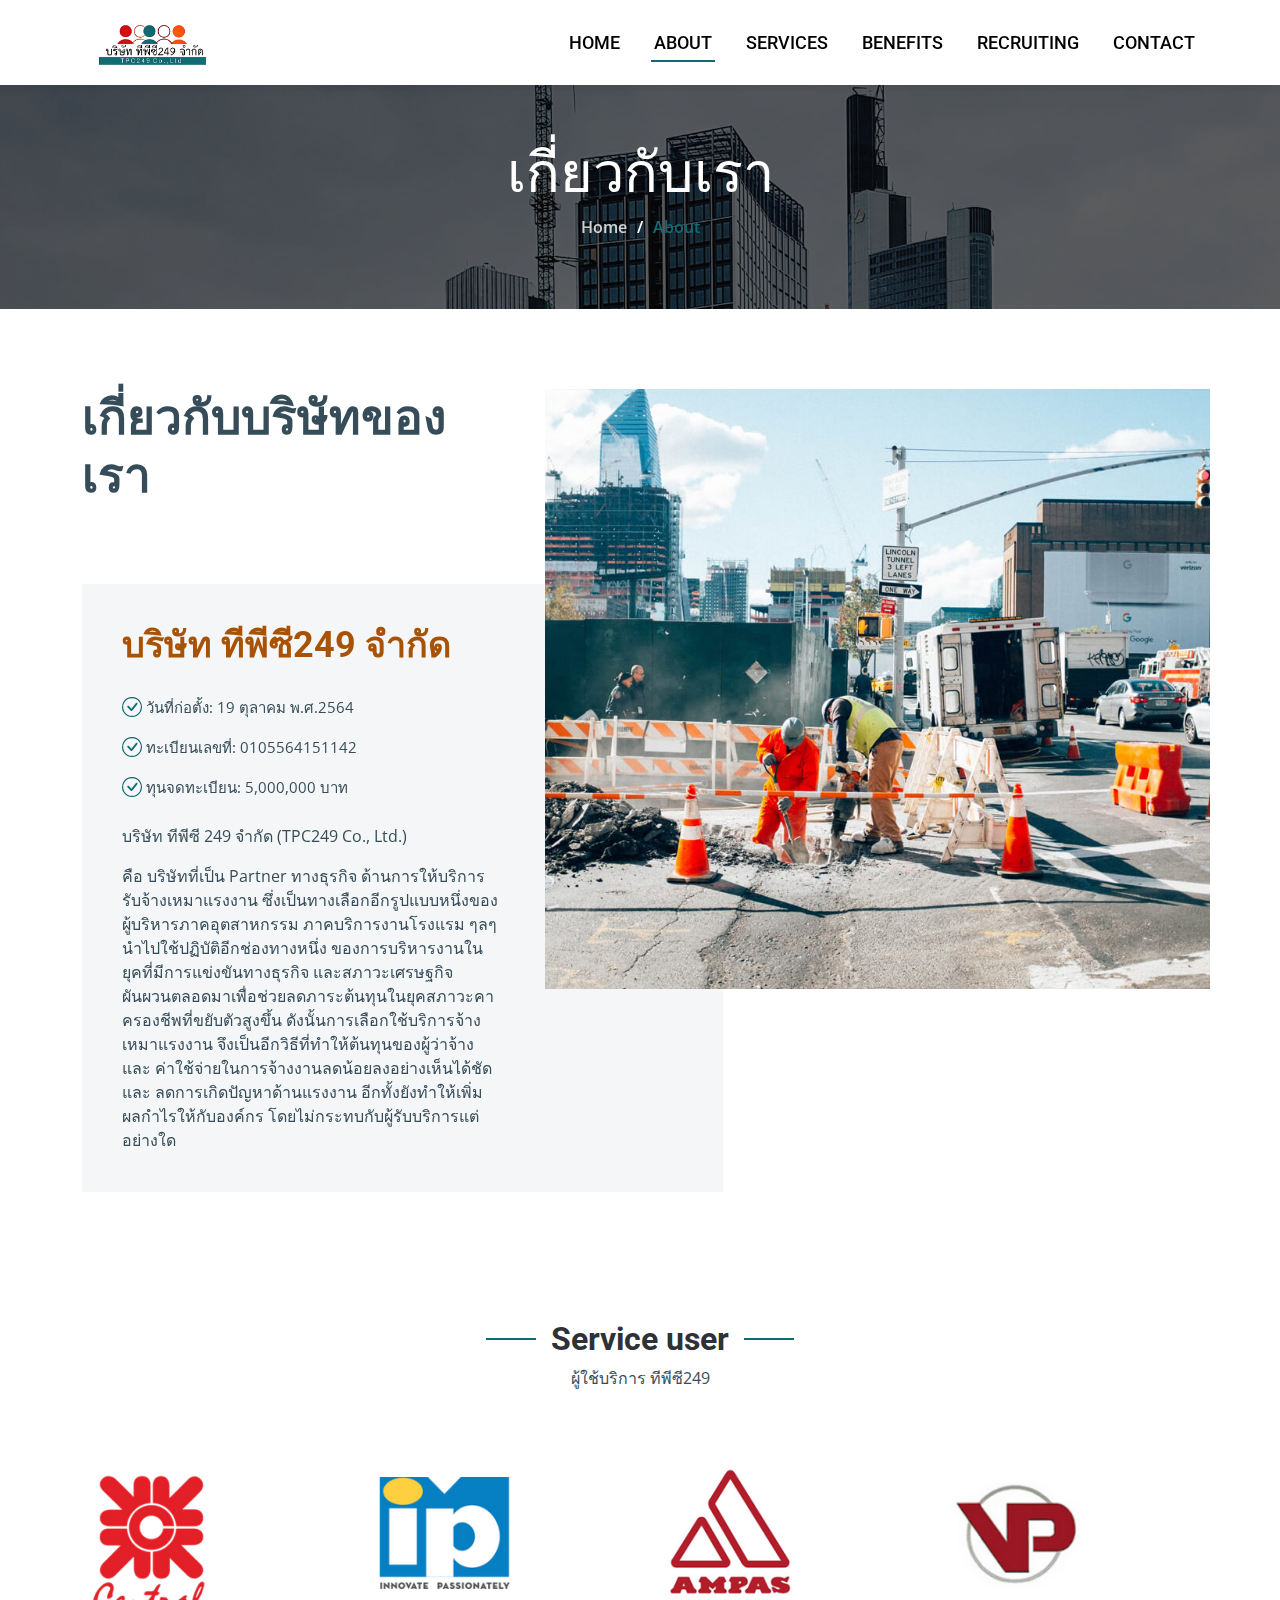
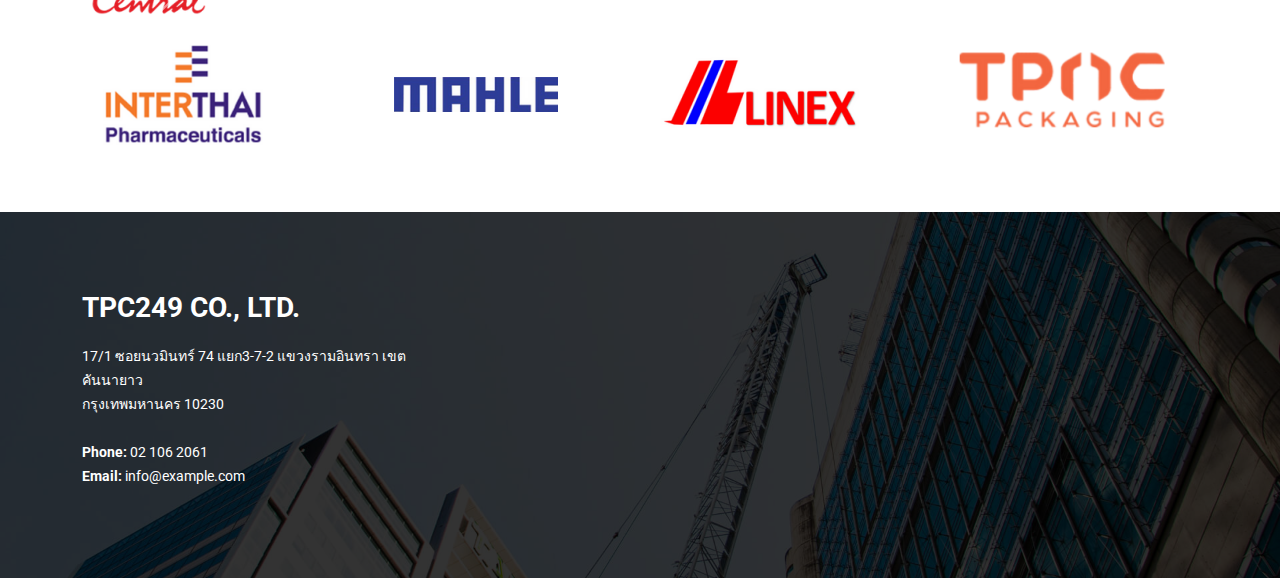
==== about.html @ 95cadef3 "frist commit" ====
<!DOCTYPE html>
<html lang="en">

<head>
  <meta charset="utf-8">
  <meta content="width=device-width, initial-scale=1.0" name="viewport">

  <title>UTPC249 Co., Ltd. - About</title>
  <meta content="" name="description">
  <meta content="" name="keywords">

  <!-- Favicons -->
  <link href="assets/img/favicon.png" rel="icon">
  <link href="assets/img/apple-touch-icon.png" rel="apple-touch-icon">

  <!-- Google Fonts -->
  <link rel="preconnect" href="https://fonts.googleapis.com">
  <link rel="preconnect" href="https://fonts.gstatic.com" crossorigin>
  <link
    href="https://fonts.googleapis.com/css2?family=Open+Sans:ital,wght@0,300;0,400;0,500;0,600;0,700;1,300;1,400;1,600;1,700&family=Roboto:ital,wght@0,300;0,400;0,500;0,600;0,700;1,300;1,400;1,500;1,600;1,700&family=Work+Sans:ital,wght@0,300;0,400;0,500;0,600;0,700;1,300;1,400;1,500;1,600;1,700&display=swap"
    rel="stylesheet">

  <!-- Vendor CSS Files -->
  <link href="assets/vendor/bootstrap/css/bootstrap.min.css" rel="stylesheet">
  <link href="assets/vendor/bootstrap-icons/bootstrap-icons.css" rel="stylesheet">
  <link href="assets/vendor/fontawesome-free/css/all.min.css" rel="stylesheet">
  <link href="assets/vendor/aos/aos.css" rel="stylesheet">
  <link href="assets/vendor/glightbox/css/glightbox.min.css" rel="stylesheet">
  <link href="assets/vendor/swiper/swiper-bundle.min.css" rel="stylesheet">

  <!--CSS File-->
  <link href="assets/css/main.css" rel="stylesheet">


</head>

<body>

  <!-- ======= Header ======= -->
  <header id="header" class="header d-flex align-items-center">
    <div class="container-fluid container-xl d-flex align-items-center justify-content-between">

      <a href="index.html" class="logo d-flex align-items-center">
        <!-- เปลี่ยนรูปโลโก้ของ Navbar ตามด้านล่างนี้ -->
        <img src="assets/img/logo.png" alt="">
      </a>

      <i class="mobile-nav-toggle mobile-nav-show bi bi-list"></i>
      <i class="mobile-nav-toggle mobile-nav-hide d-none bi bi-x"></i>
      <nav id="navbar" class="navbar">
        <ul>
          <li><a href="index.html">Home</a></li>
          <li><a href="about.html" class="active">About</a></li>
          <li><a href="services.html">Services</a></li>
          <li><a href="projects.html">Benefits</a></li>
          <li><a href="blog.html">Recruiting</a></li>
          <li><a href="contact.html">Contact</a></li>
        </ul>
      </nav><!-- .navbar -->

    </div>
  </header><!-- End Header -->

  <main id="main">

    <!-- ======= Breadcrumbs ======= -->
    <div class="breadcrumbs d-flex align-items-center" style="background-image: url('assets/img/breadcrumbs-bg.jpg');">
      <div class="container position-relative d-flex flex-column align-items-center" data-aos="fade">

        <h2>เกี่ยวกับเรา</h2>
        <ol>
          <li><a href="index.html">Home</a></li>
          <li>About</li>
        </ol>

      </div>
    </div><!-- End Breadcrumbs -->

    <!-- ======= About Section ======= -->
    <section id="about" class="about">
      <div class="container" data-aos="fade-up">

        <div class="row position-relative">

          <div class="col-lg-7 about-img" style="background-image: url(assets/img/about.jpg);"></div>

          <div class="col-lg-7">
            <h2 >เกี่ยวกับบริษัทของเรา</h2>
            <div class="our-story">
              <h3 style="color:rgb(167, 82, 4);">บริษัท ทีพีซี249 จำกัด</h3>
             
              <ul>
                <li><i class="bi bi-check-circle"></i> <span>วันที่ก่อตั้ง: 19 ตุลาคม พ.ศ.2564</span></li>
                <li><i class="bi bi-check-circle"></i> <span>ทะเบียนเลขที่: 0105564151142</span></li>
                <li><i class="bi bi-check-circle"></i> <span>ทุนจดทะเบียน: 5,000,000 บาท</span></li>
              </ul>
              <p>บริษัท ทีพีซี 249 จำกัด (TPC249 Co., Ltd.)</p>
              <p>คือ บริษัทที่เป็น Partner ทางธุรกิจ ด้านการให้บริการรับจ้างเหมาแรงงาน ซึ่งเป็นทางเลือกอีกรูปแบบหนึ่งของผู้บริหารภาคอุตสาหกรรม ภาคบริการงานโรงแรม ๆลๆ
                นำไปใช้ปฏิบัติอีกช่องทางหนึ่ง ของการบริหารงานในยุคที่มีการแข่งขันทางธุรกิจ และสภาวะเศรษฐกิจผันผวนตลอดมาเพื่อช่วยลดภาระต้นทุนในยุคสภาวะคาครองชีพที่ขยับตัวสูงขึ้น
                ดังนั้นการเลือกใช้บริการจ้างเหมาแรงงาน จึงเป็นอีกวิธีที่ทำให้ต้นทุนของผู้ว่าจ้างและ ค่าใช้จ่ายในการจ้างงานลดน้อยลงอย่างเห็นได้ชัดและ ลดการเกิดปัญหาด้านแรงงาน
                 อีกทั้งยังทำให้เพิ่มผลกำไรให้กับองค์กร โดยไม่กระทบกับผู้รับบริการแต่อย่างใด
              </p>
            </div>
          </div>

        </div>

      </div>
    </section>
    <!-- End About Section -->

    <section id="clients" class="py-5">
      <div class="container">
        <div class="section-header">
          <h2>Service user</h2>
          <p>ผู้ใช้บริการ ทีพีซี249</p>
        </div>
        <div id="clients-carousel" class="carousel slide" data-bs-ride="carousel">
          <div class="carousel-inner">
            <div class="carousel-item active">
              <div class="row row-cols-2 row-cols-md-4">
                <div class="col">
                  <img src="assets/img/client1.png" alt="Client 1" class="img-fluid">
                </div>
                <div class="col">
                  <img src="assets/img/client2.png" alt="Client 2" class="img-fluid">
                </div>
                <div class="col">
                  <img src="assets/img/client3.png" alt="Client 3" class="img-fluid">
                </div>
                <div class="col">
                  <img src="assets/img/client4.png" alt="Client 4" class="img-fluid">
                </div>
                <div class="col">
                  <img src="assets/img/client5.png" alt="Client 5" class="img-fluid">
                </div>
                <div class="col">
                  <img src="assets/img/client6.png" alt="Client 6" class="img-fluid">
                </div>
                <div class="col">
                  <img src="assets/img/client7.png" alt="Client 7" class="img-fluid">
                </div>
                <div class="col">
                  <img src="assets/img/client8.png" alt="Client 8" class="img-fluid">
                </div>
              </div>
            </div>
          </div>
          <a class="carousel-control-prev" href="#clients-carousel" role="button" data-bs-slide="prev">
            <span class="carousel-control-prev-icon" aria-hidden="true"></span>
            <span class="visually-hidden">Previous</span>
          </a>
          <a class="carousel-control-next" href="#clients-carousel" role="button" data-bs-slide="next">
            <span class="carousel-control-next-icon" aria-hidden="true"></span>
            <span class="visually-hidden">Next</span>
          </a>
        </div>
      </div>
    </section>

  </main><!-- End #main -->

  <!-- ======= Footer ======= -->
  <footer id="footer" class="footer">

    <div class="footer-content position-relative">
      <div class="container">
        <div class="row">

          <div class="col-lg-4 col-md-6">
            <div class="footer-info">
              <h3>TPC249 Co., Ltd.</h3>
              <p>
                17/1 ซอยนวมินทร์ 74 แยก3-7-2 แขวงรามอินทรา เขตคันนายาว  <br>
                กรุงเทพมหานคร 10230<br><br>
                <strong>Phone:</strong> 02 106 2061<br>
                <strong>Email:</strong> info@example.com<br>
              </p>
            </div>
          </div><!-- End footer info column-->

        </div>
      </div>
    </div>


  </footer>
  <!-- End Footer -->

  <a href="#" class="scroll-top d-flex align-items-center justify-content-center"><i
      class="bi bi-arrow-up-short"></i></a>

  <div id="preloader"></div>

  <!-- Vendor JS Files -->
  <script src="assets/vendor/bootstrap/js/bootstrap.bundle.min.js"></script>
  <script src="assets/vendor/aos/aos.js"></script>
  <script src="assets/vendor/glightbox/js/glightbox.min.js"></script>
  <script src="assets/vendor/isotope-layout/isotope.pkgd.min.js"></script>
  <script src="assets/vendor/swiper/swiper-bundle.min.js"></script>
  <script src="assets/vendor/purecounter/purecounter_vanilla.js"></script>
  <script src="assets/vendor/php-email-form/validate.js"></script>

  <!-- Template Main JS File -->
  <script src="assets/js/main.js"></script>

</body>

</html>
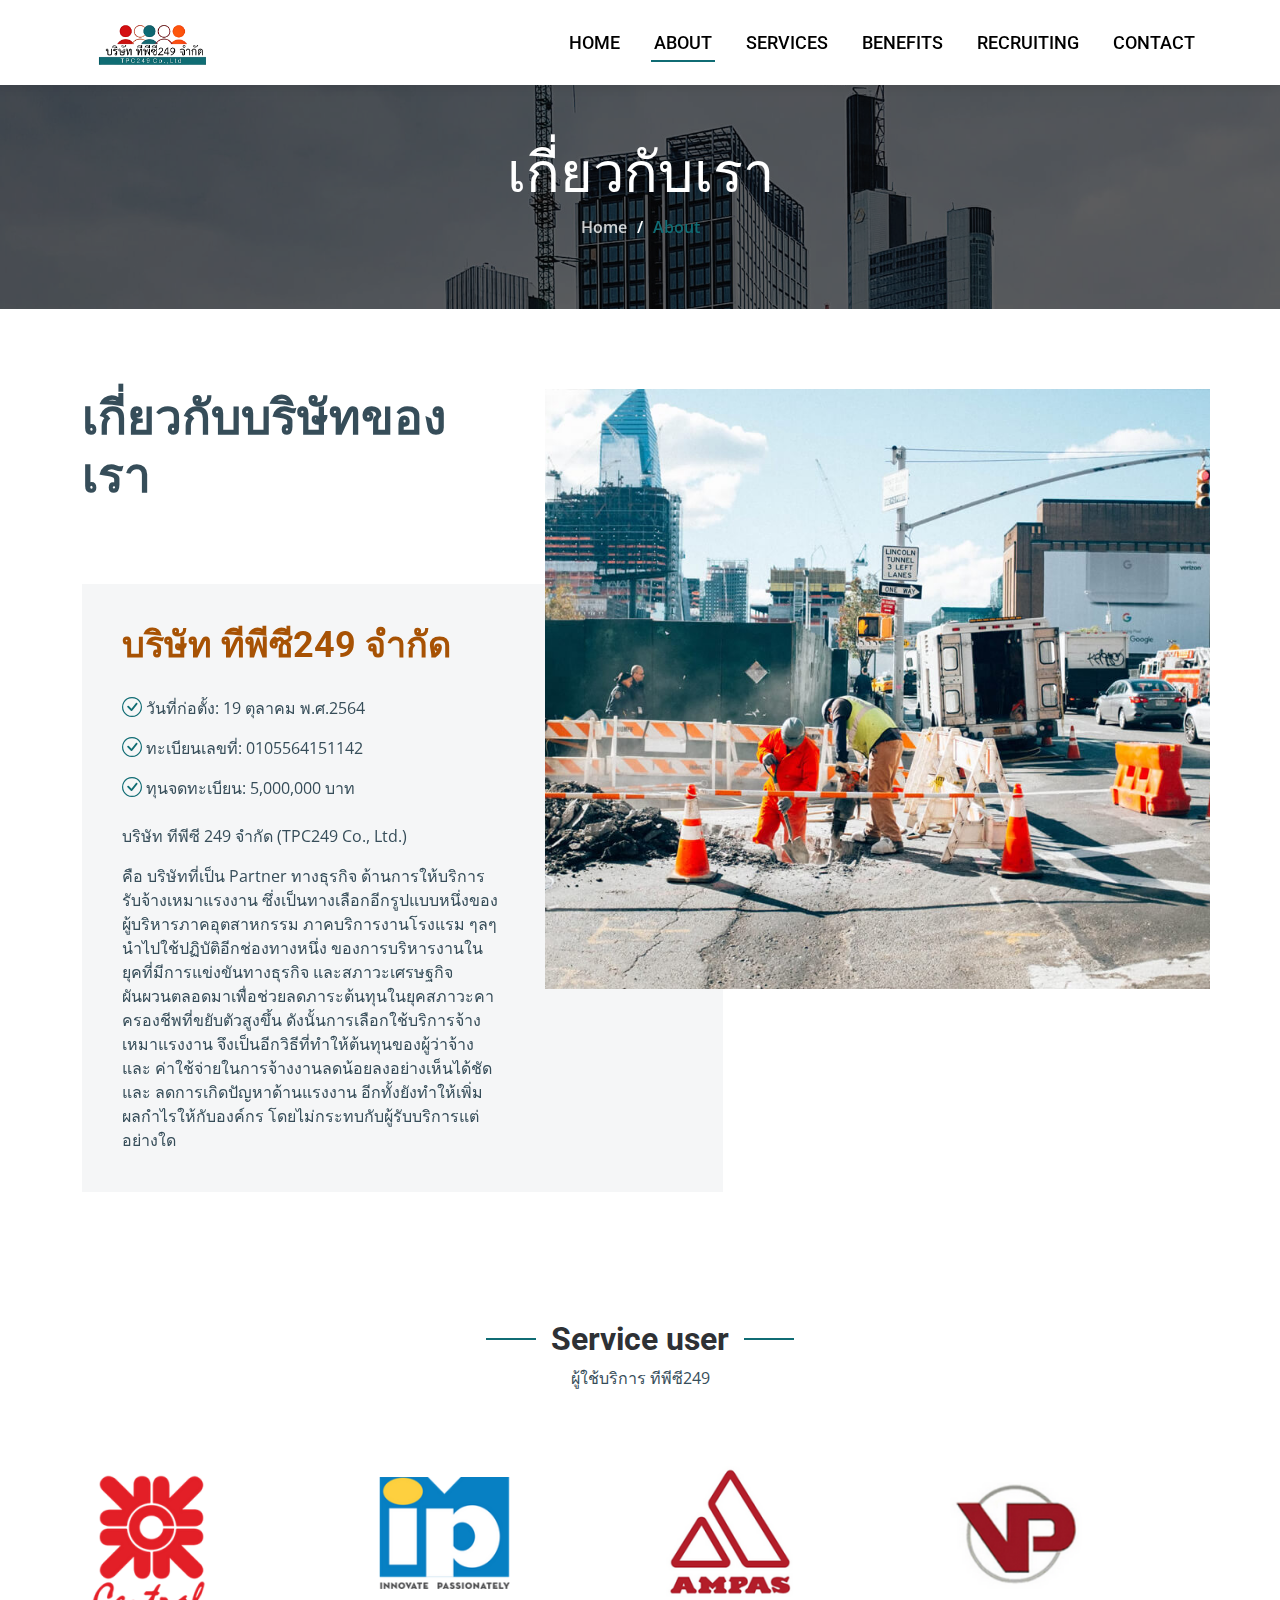
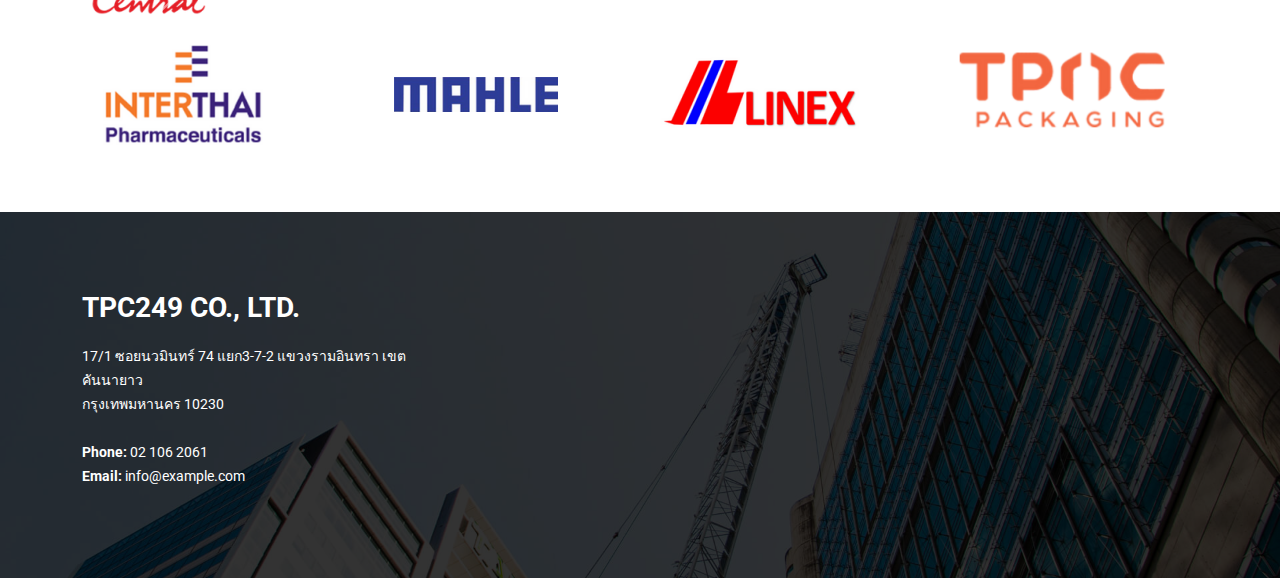
==== commit 1d9746d2: "Update fonts" ====
--- a/about.html
+++ b/about.html
@@ -90,12 +90,12 @@
               <h3 style="color:rgb(167, 82, 4);">บริษัท ทีพีซี249 จำกัด</h3>
              
               <ul>
-                <li><i class="bi bi-check-circle"></i> <span>วันที่ก่อตั้ง: 19 ตุลาคม พ.ศ.2564</span></li>
-                <li><i class="bi bi-check-circle"></i> <span>ทะเบียนเลขที่: 0105564151142</span></li>
-                <li><i class="bi bi-check-circle"></i> <span>ทุนจดทะเบียน: 5,000,000 บาท</span></li>
+                <li><i class="bi bi-check-circle"></i> <span style="font-size: 16px;">วันที่ก่อตั้ง: 19 ตุลาคม พ.ศ.2564</span></li>
+                <li><i class="bi bi-check-circle"></i> <span style="font-size: 16px;">ทะเบียนเลขที่: 0105564151142</span></li>
+                <li><i class="bi bi-check-circle"></i> <span style="font-size: 16px;">ทุนจดทะเบียน: 5,000,000 บาท</span></li>
               </ul>
-              <p>บริษัท ทีพีซี 249 จำกัด (TPC249 Co., Ltd.)</p>
-              <p>คือ บริษัทที่เป็น Partner ทางธุรกิจ ด้านการให้บริการรับจ้างเหมาแรงงาน ซึ่งเป็นทางเลือกอีกรูปแบบหนึ่งของผู้บริหารภาคอุตสาหกรรม ภาคบริการงานโรงแรม ๆลๆ
+              <p style="font-size: 16px;">บริษัท ทีพีซี 249 จำกัด (TPC249 Co., Ltd.)</p>
+              <p style="font-size: 16px;">คือ บริษัทที่เป็น Partner ทางธุรกิจ ด้านการให้บริการรับจ้างเหมาแรงงาน ซึ่งเป็นทางเลือกอีกรูปแบบหนึ่งของผู้บริหารภาคอุตสาหกรรม ภาคบริการงานโรงแรม ๆลๆ
                 นำไปใช้ปฏิบัติอีกช่องทางหนึ่ง ของการบริหารงานในยุคที่มีการแข่งขันทางธุรกิจ และสภาวะเศรษฐกิจผันผวนตลอดมาเพื่อช่วยลดภาระต้นทุนในยุคสภาวะคาครองชีพที่ขยับตัวสูงขึ้น
                 ดังนั้นการเลือกใช้บริการจ้างเหมาแรงงาน จึงเป็นอีกวิธีที่ทำให้ต้นทุนของผู้ว่าจ้างและ ค่าใช้จ่ายในการจ้างงานลดน้อยลงอย่างเห็นได้ชัดและ ลดการเกิดปัญหาด้านแรงงาน
                  อีกทั้งยังทำให้เพิ่มผลกำไรให้กับองค์กร โดยไม่กระทบกับผู้รับบริการแต่อย่างใด
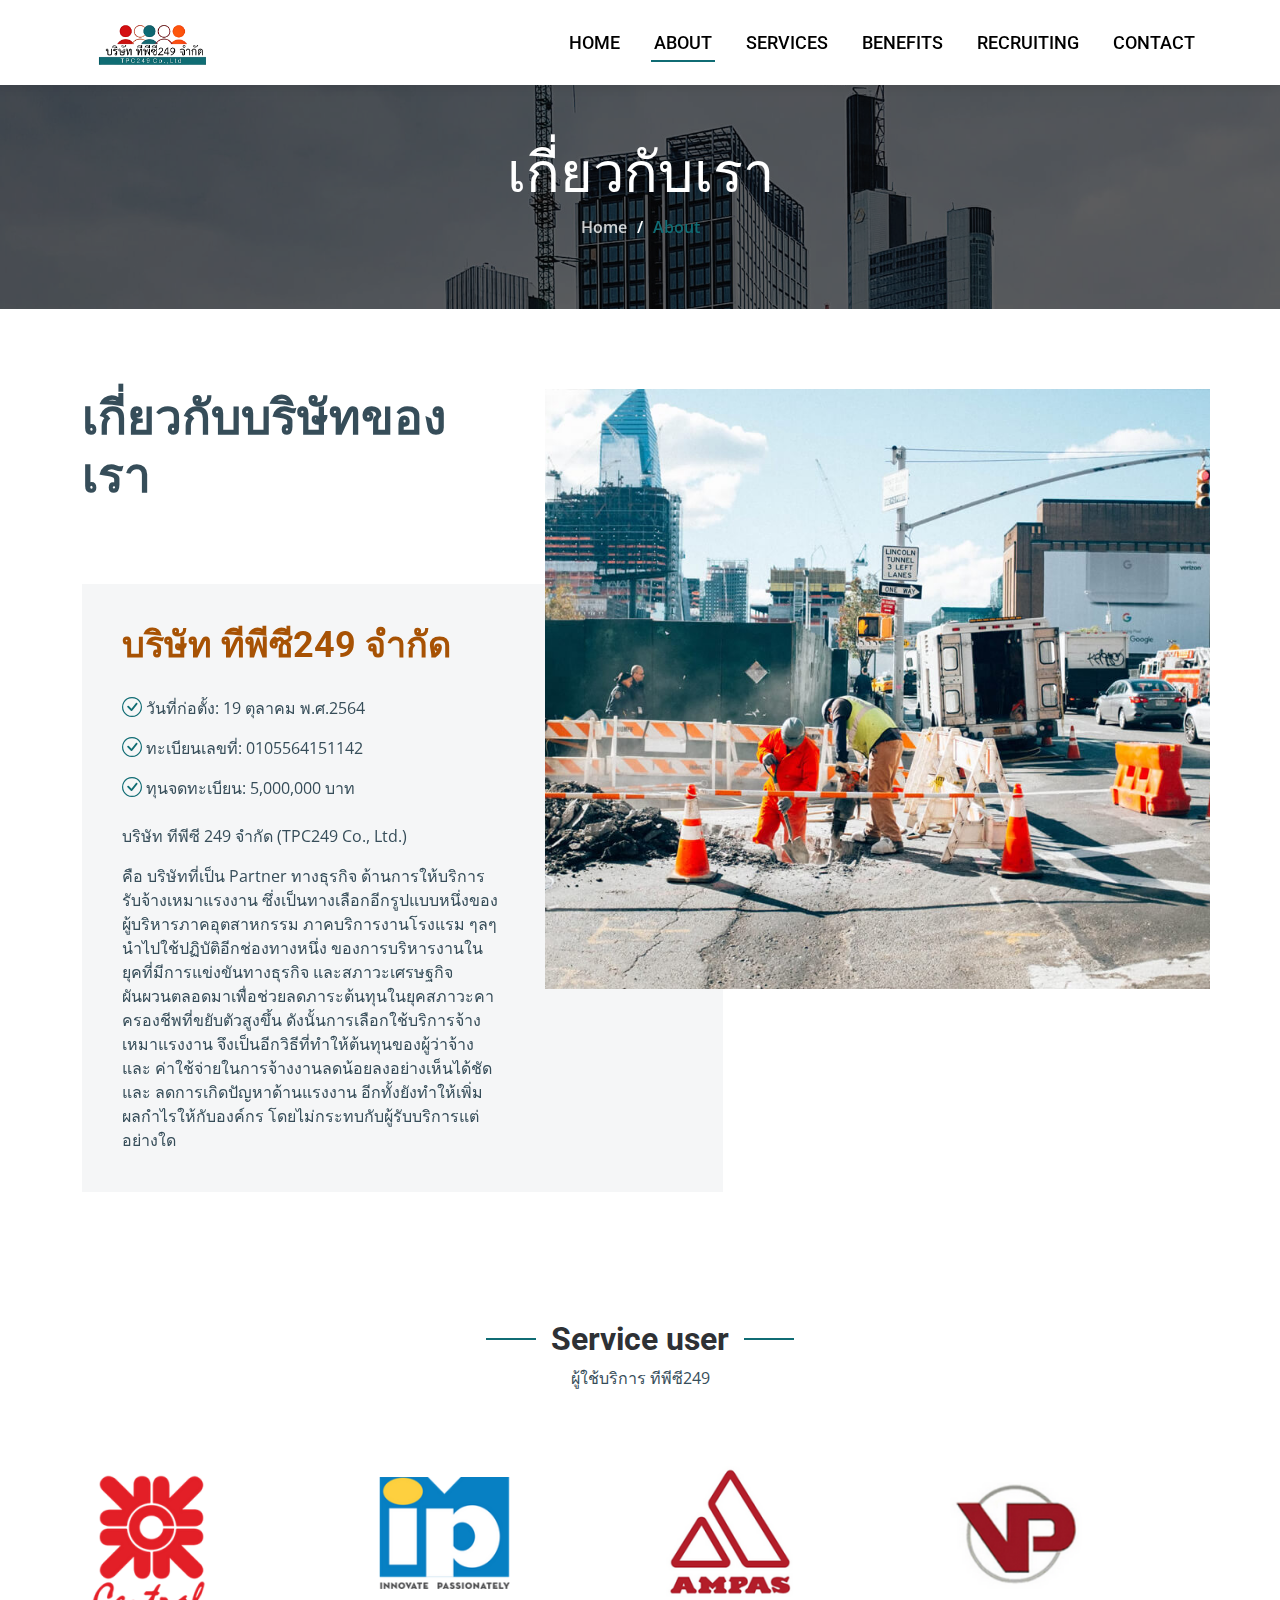
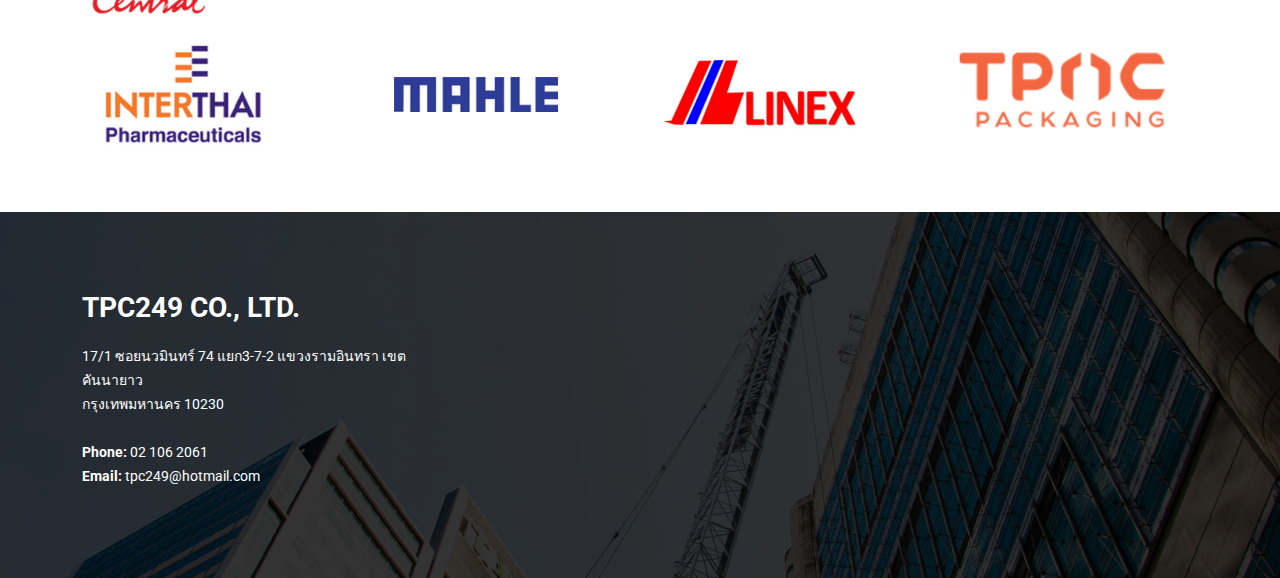
==== commit ad2868c6: "Update fonts 0.1.1" ====
--- a/about.html
+++ b/about.html
@@ -174,7 +174,7 @@
                 17/1 ซอยนวมินทร์ 74 แยก3-7-2 แขวงรามอินทรา เขตคันนายาว  <br>
                 กรุงเทพมหานคร 10230<br><br>
                 <strong>Phone:</strong> 02 106 2061<br>
-                <strong>Email:</strong> info@example.com<br>
+                <strong>Email:</strong> tpc249@hotmail.com<br>
               </p>
             </div>
           </div><!-- End footer info column-->
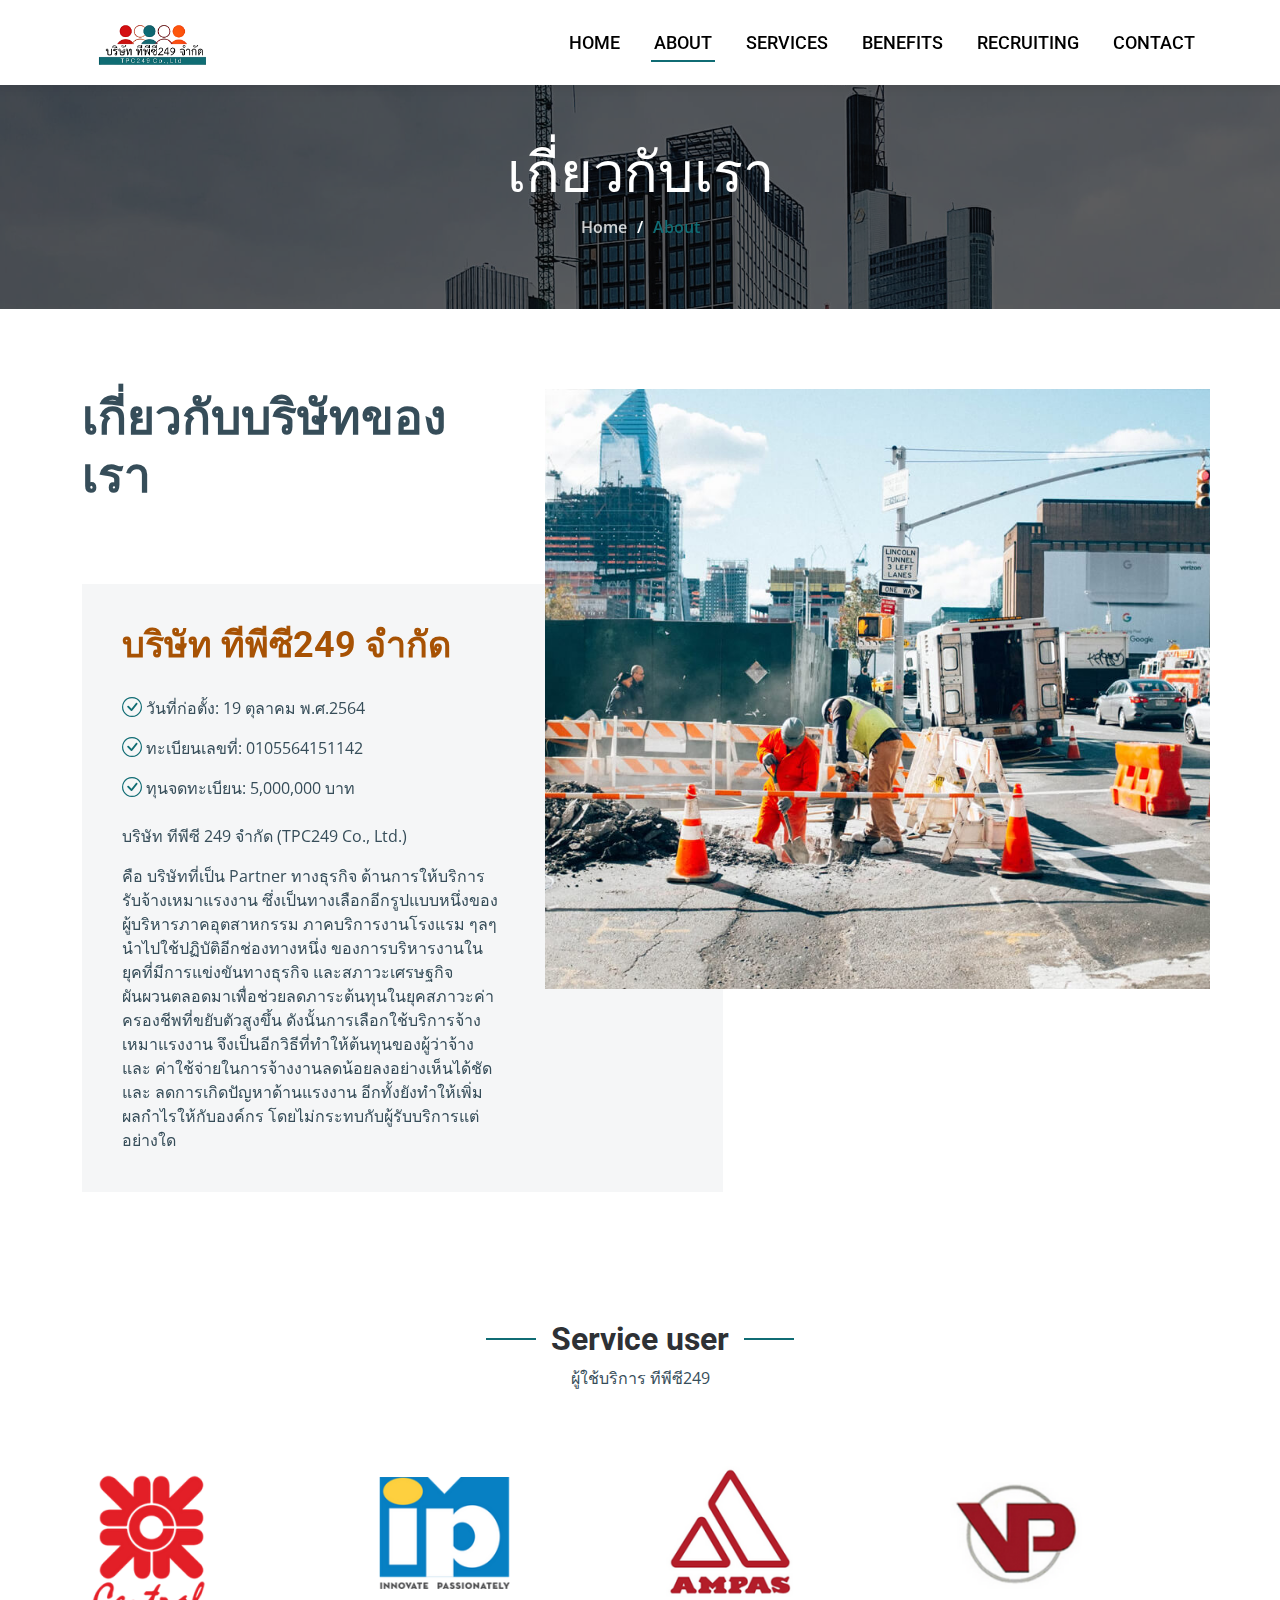
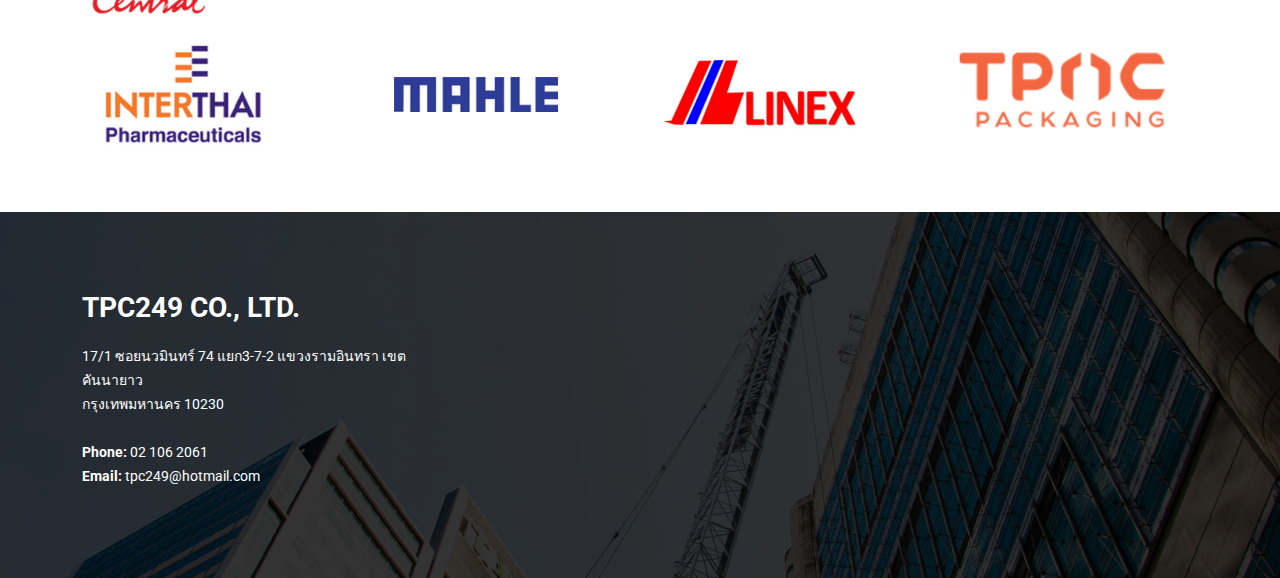
==== commit 71b1e2ec: "Update fonts 0.1.2" ====
--- a/about.html
+++ b/about.html
@@ -96,7 +96,7 @@
               </ul>
               <p style="font-size: 16px;">บริษัท ทีพีซี 249 จำกัด (TPC249 Co., Ltd.)</p>
               <p style="font-size: 16px;">คือ บริษัทที่เป็น Partner ทางธุรกิจ ด้านการให้บริการรับจ้างเหมาแรงงาน ซึ่งเป็นทางเลือกอีกรูปแบบหนึ่งของผู้บริหารภาคอุตสาหกรรม ภาคบริการงานโรงแรม ๆลๆ
-                นำไปใช้ปฏิบัติอีกช่องทางหนึ่ง ของการบริหารงานในยุคที่มีการแข่งขันทางธุรกิจ และสภาวะเศรษฐกิจผันผวนตลอดมาเพื่อช่วยลดภาระต้นทุนในยุคสภาวะคาครองชีพที่ขยับตัวสูงขึ้น
+                นำไปใช้ปฏิบัติอีกช่องทางหนึ่ง ของการบริหารงานในยุคที่มีการแข่งขันทางธุรกิจ และสภาวะเศรษฐกิจผันผวนตลอดมาเพื่อช่วยลดภาระต้นทุนในยุคสภาวะค่าครองชีพที่ขยับตัวสูงขึ้น
                 ดังนั้นการเลือกใช้บริการจ้างเหมาแรงงาน จึงเป็นอีกวิธีที่ทำให้ต้นทุนของผู้ว่าจ้างและ ค่าใช้จ่ายในการจ้างงานลดน้อยลงอย่างเห็นได้ชัดและ ลดการเกิดปัญหาด้านแรงงาน
                  อีกทั้งยังทำให้เพิ่มผลกำไรให้กับองค์กร โดยไม่กระทบกับผู้รับบริการแต่อย่างใด
               </p>
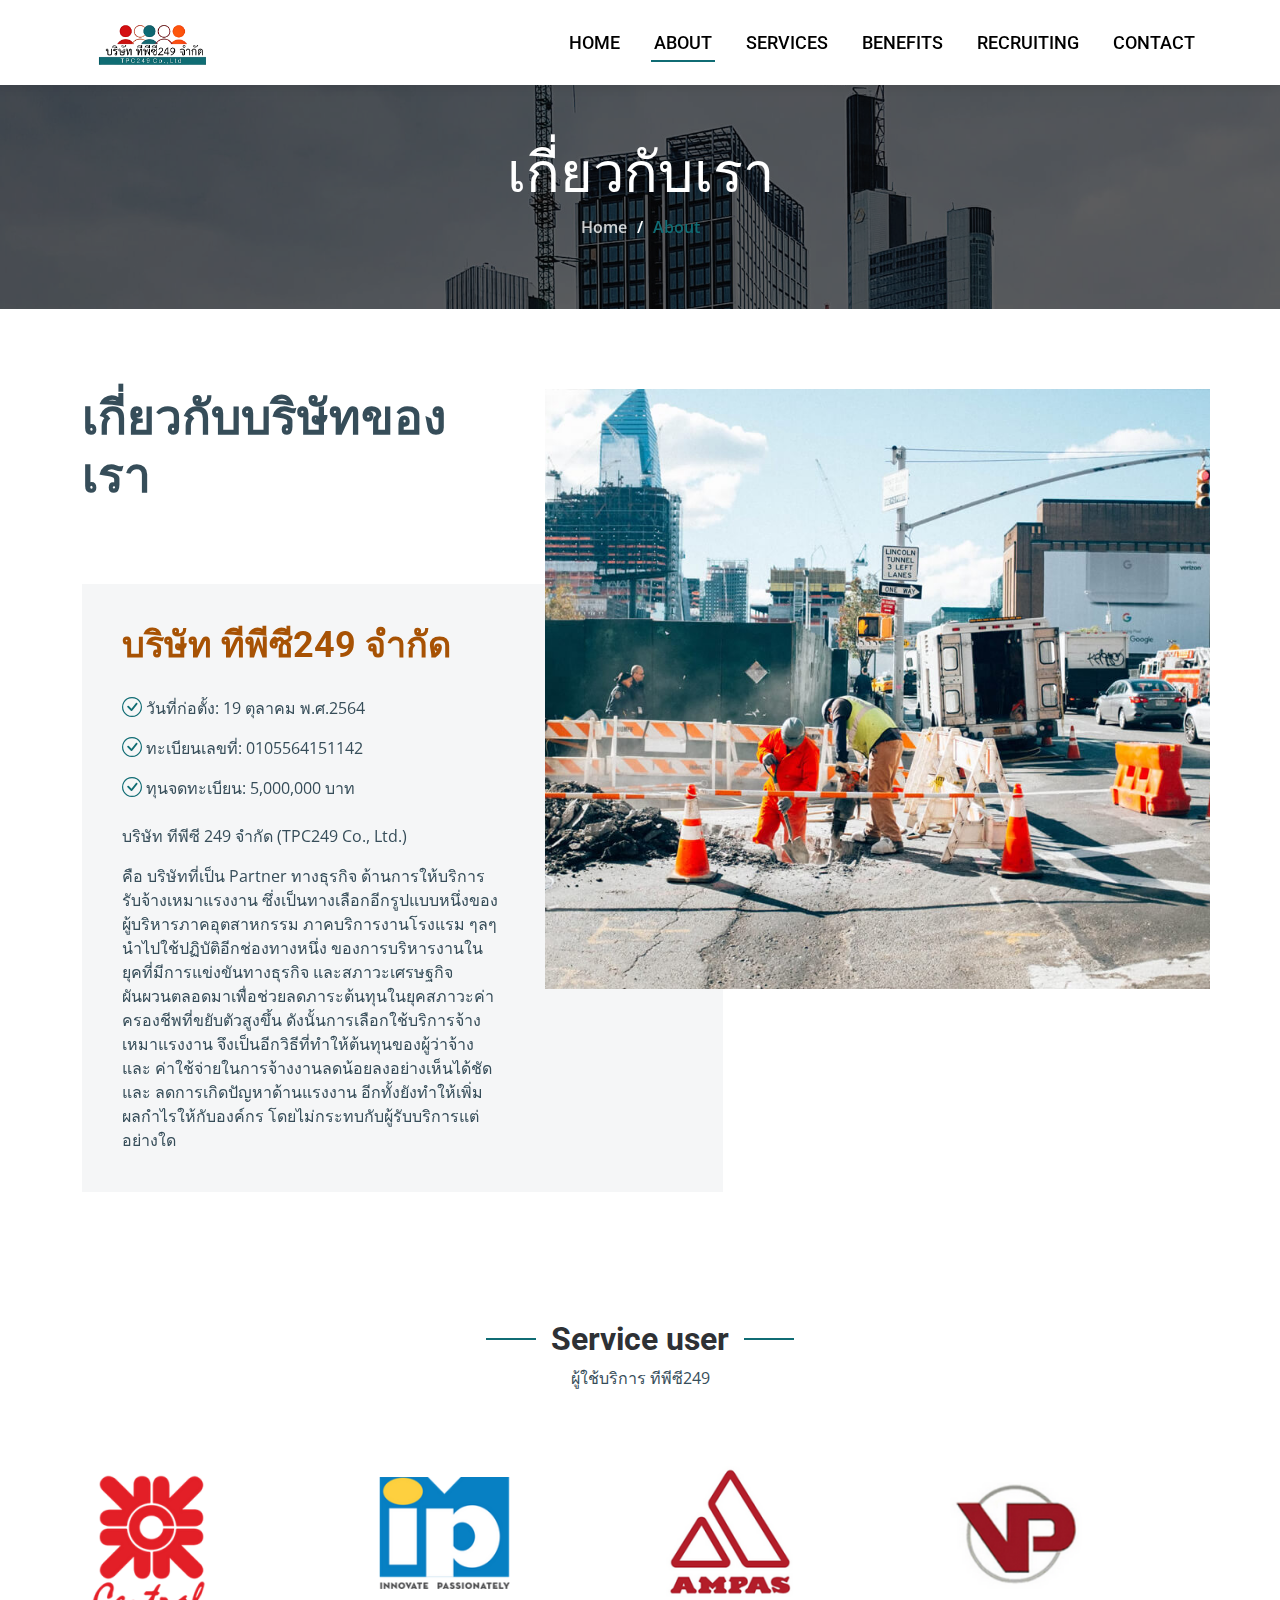
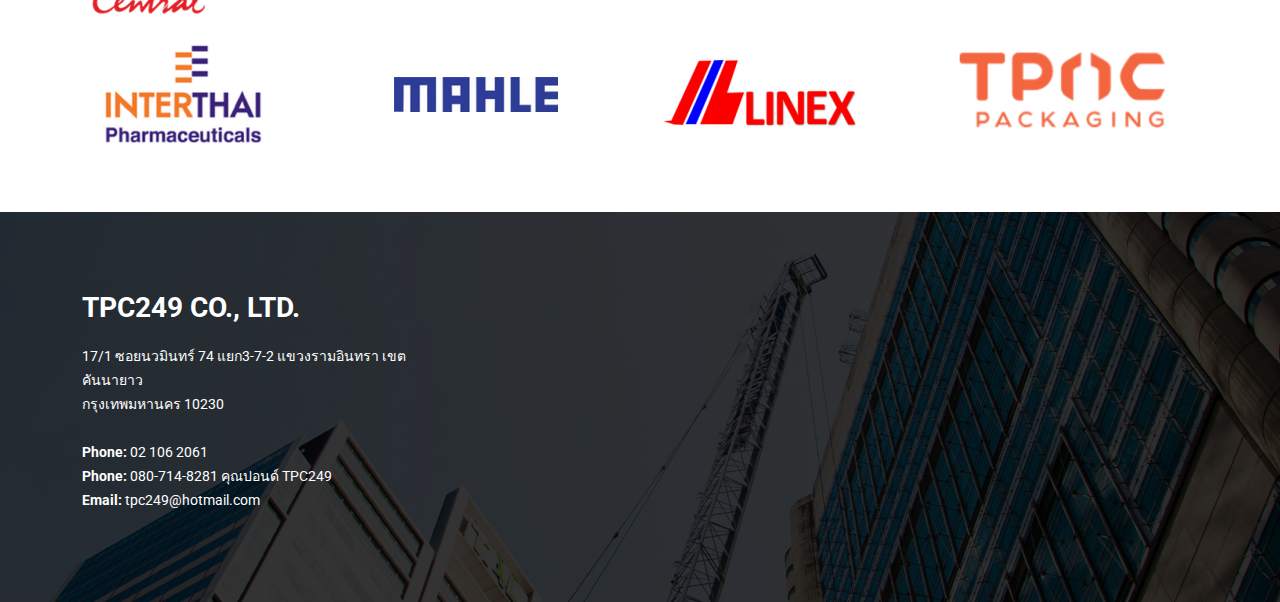
==== commit 5fade0e6: "Update Contact 0.1.1" ====
--- a/about.html
+++ b/about.html
@@ -174,6 +174,7 @@
                 17/1 ซอยนวมินทร์ 74 แยก3-7-2 แขวงรามอินทรา เขตคันนายาว  <br>
                 กรุงเทพมหานคร 10230<br><br>
                 <strong>Phone:</strong> 02 106 2061<br>
+                <strong>Phone:</strong> 080-714-8281 คุณปอนด์ TPC249<br>
                 <strong>Email:</strong> tpc249@hotmail.com<br>
               </p>
             </div>
